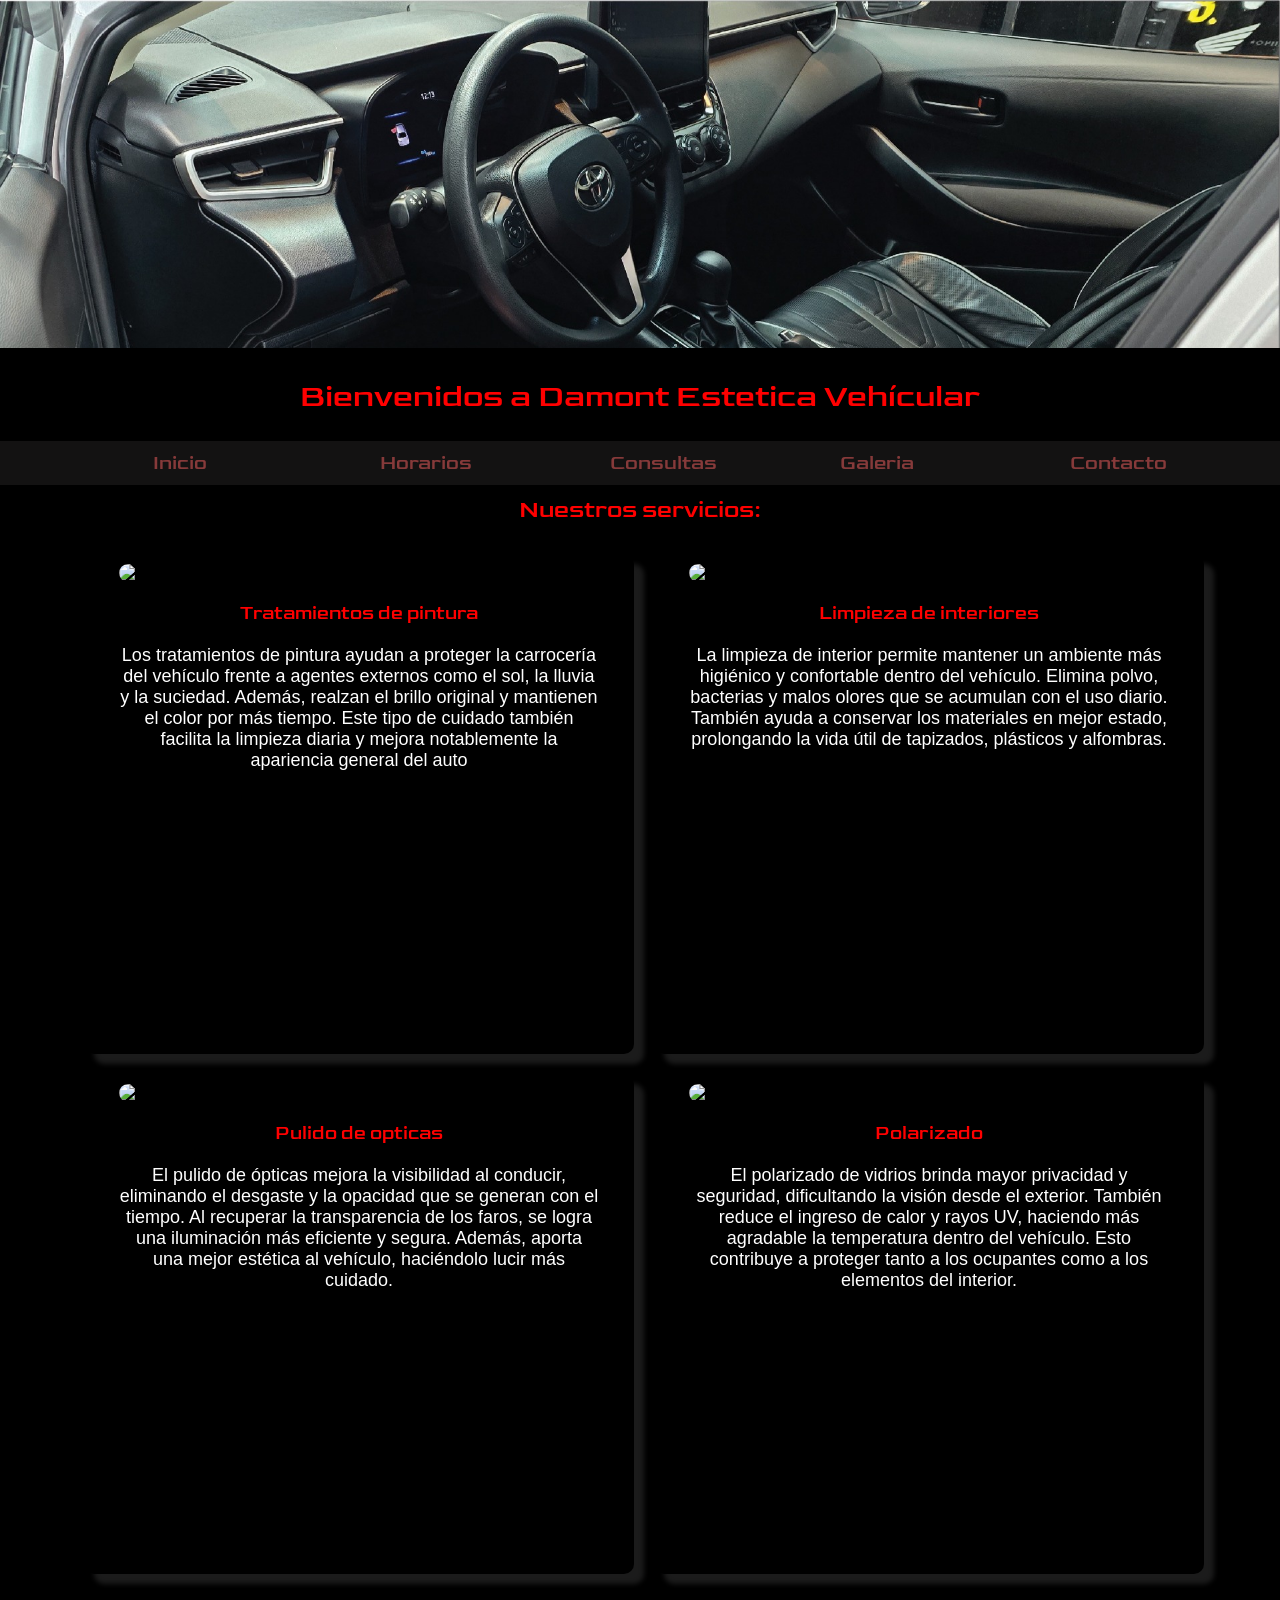
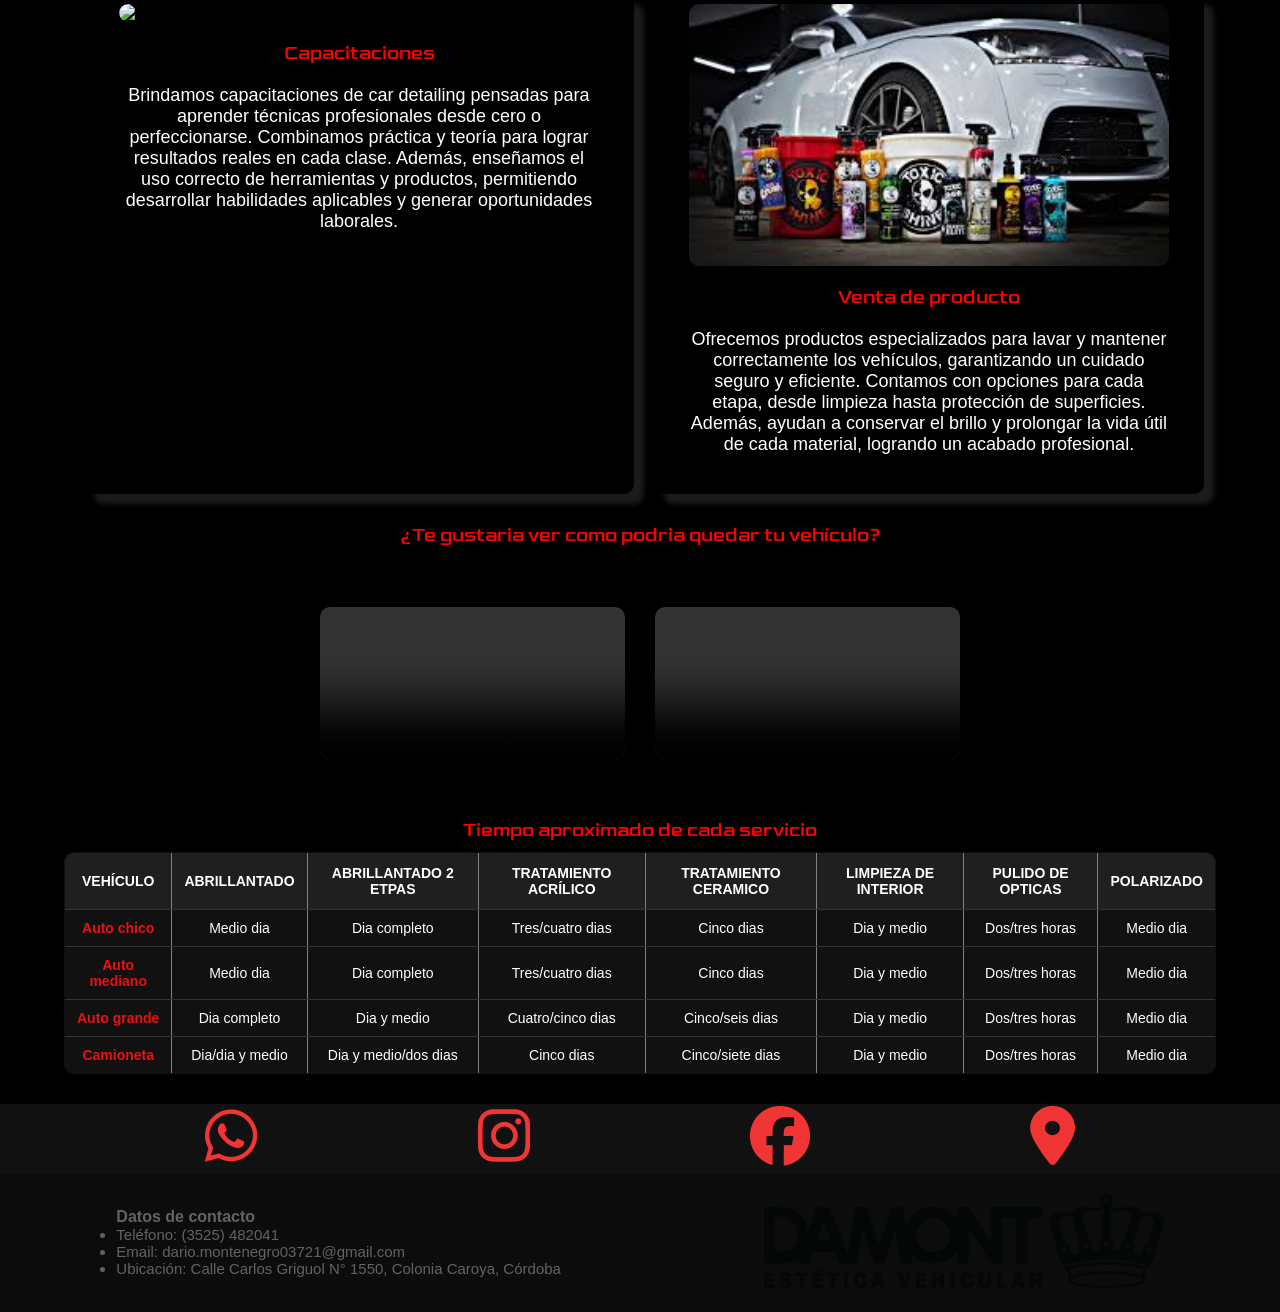
==== index.html @ ace5d6f5 "organizacion de carpetas" ====
<!DOCTYPE html>
<html lang="en">

<head>
  <meta charset="UTF-8">
  <meta name="viewport" content="width=device-width, initial-scale=1.0">
  <title>Damont Estetica vehícular</title>
  <link rel="stylesheet" href="./css/style3.css">
  <link rel="stylesheet" href="https://cdnjs.cloudflare.com/ajax/libs/font-awesome/6.5.0/css/all.min.css">
  <link rel="preconnect" href="https://fonts.googleapis.com">
  <link rel="preconnect" href="https://fonts.gstatic.com" crossorigin>
  <link href="https://fonts.googleapis.com/css2?family=Goldman:wght@400;700&display=swap" rel="stylesheet">
</head>

<body>
  <header>
    <img class="imagen-portada" src="../imagenes/PORTADA2.jpg" alt="portada">

    <h1 class="titulo-principal"> Bienvenidos a Damont Estetica Vehícular</h1>
  </header>
  <nav>
    <ul class="menu">
      <li class="item-menu"><a href="./index.html">Inicio</a></li>
      <li class="item-menu"><a href="./html/horario.html">Horarios</a></li>
      <li class="item-menu"><a href="./html/consultas.html">Consultas</a></li>
      <li class="item-menu"><a href="./html/Galeria.html">Galeria</a></li>
      <li class="item-menu"><a href="#footer">Contacto</a></li>
    </ul>

  </nav>
  <main>
    <h2 class="titulos-secundarios">Nuestros servicios:</h2>
    <div class="servicios">
      <section class="contenedor">
        <img class="imagen-servicios"
          src="https://t4.ftcdn.net/jpg/18/27/97/61/360_F_1827976139_U3SLLUfSDEykYsgNka6r8AbkzXY8c4DF.jpg "
          alt="vehículo pulido">
        <h3 class="titulo-servicio">Tratamientos de pintura</h3>
        <p class="parrafo-servicio">Los tratamientos de pintura ayudan a proteger la carrocería del vehículo frente a
          agentes externos como el sol, la lluvia y la suciedad. Además, realzan el brillo original y mantienen el color
          por más tiempo. Este tipo de cuidado también facilita la limpieza diaria y mejora notablemente la apariencia
          general del auto</p>
      </section>
      <section class="contenedor">

        <img class="imagen-servicios"
          src="https://cdn.lavoz.com.ar/sites/default/files/styles/landscape_1020_560/public/nota_periodistica/Limpieza_de_interiores_4_1573565166.jpg"
          alt="Limpieza de interior">
        <h3 class="titulo-servicio">Limpieza de interiores</h3>
        <p class="parrafo-servicio">La limpieza de interior permite mantener un ambiente más higiénico y confortable
          dentro del vehículo. Elimina polvo, bacterias y malos olores que se acumulan con el uso diario. También ayuda
          a conservar los materiales en mejor estado, prolongando la vida útil de tapizados, plásticos y alfombras.</p>

      </section>
      <section class="contenedor">

        <img class="imagen-servicios"
          src="https://encrypted-tbn0.gstatic.com/images?q=tbn:ANd9GcSeoNaeYBq7P2K3ot3jbXioRHRTJYlAKK2OUg&s"
          alt="pulido de opticas">
        <h3 class="titulo-servicio">Pulido de opticas</h3>
        <p class="parrafo-servicio">El pulido de ópticas mejora la visibilidad al conducir, eliminando el desgaste y la
          opacidad que se generan con el tiempo. Al recuperar la transparencia de los faros, se logra una iluminación
          más eficiente y segura. Además, aporta una mejor estética al vehículo, haciéndolo lucir más cuidado.</p>
      </section>
      <section class="contenedor">

        <img class="imagen-servicios"
          src="https://encrypted-tbn0.gstatic.com/images?q=tbn:ANd9GcTu-DuATEohECkFcmU-cj8HjWBMaL6_9bOmUA&s"
          alt="auto polarizado">
        <h3 class="titulo-servicio">Polarizado</h3>
        <p class="parrafo-servicio">El polarizado de vidrios brinda mayor privacidad y seguridad, dificultando la visión
          desde el exterior. También reduce el ingreso de calor y rayos UV, haciendo más agradable la temperatura dentro
          del vehículo. Esto contribuye a proteger tanto a los ocupantes como a los elementos del interior.</p>


      </section>

      <section class="contenedor">

        <img class="imagen-servicios"
          src="https://encrypted-tbn0.gstatic.com/images?q=tbn:ANd9GcTuqyQYjDk7BBTbk4ndd3D8_v_6WvpgWGpDxw&s"
          alt="auto polarizado">
        <h3 class="titulo-servicio">Capacitaciones</h3>
        <p class="parrafo-servicio">Brindamos capacitaciones de car detailing pensadas para aprender técnicas
          profesionales desde cero o perfeccionarse. Combinamos práctica y teoría para lograr resultados reales en cada
          clase. Además, enseñamos el uso correcto de herramientas y productos, permitiendo desarrollar habilidades
          aplicables y generar oportunidades laborales.</p>


      </section>

      <section class="contenedor">

        <img class="imagen-servicios"
          src="[data-uri]"
          alt="auto polarizado">
        <h3 class="titulo-servicio">Venta de producto</h3>
        <p class="parrafo-servicio">Ofrecemos productos especializados para lavar y mantener correctamente los
          vehículos, garantizando un cuidado seguro y eficiente. Contamos con opciones para cada etapa, desde limpieza
          hasta protección de superficies. Además, ayudan a conservar el brillo y prolongar la vida útil de cada
          material, logrando un acabado profesional.</p>


      </section>
    </div>

    <div class="bloque-videos">
      <h3 class="titulos-secundarios">¿Te gustaria ver como podria quedar tu vehículo?</h3>

      <div class="videos">
        <video src="../videos/Pulido-nivus.mp4" controls loop autoplay muted></video>
        <video src="../videos/golf-mk4.mp4" controls loop autoplay muted></video>
      </div>
    </div>

    <div class="tabla-tiempos">
      <h3>Tiempo aproximado de cada servicio </h3>
      <table border="1px">
        <tr>
          <th>vehículo</th>
          <th>Abrillantado</th>
          <th>Abrillantado 2 etpas</th>
          <th>Tratamiento acrílico</th>
          <th>Tratamiento ceramico</th>
          <th>Limpieza de interior</th>
          <th>Pulido de opticas</th>
          <th>Polarizado</th>
        </tr>
        <tr>
          <td>Auto chico</td>
          <td>Medio dia</td>
          <td>Dia completo</td>
          <td>Tres/cuatro dias</td>
          <td>Cinco dias</td>
          <td>Dia y medio</td>
          <td>Dos/tres horas</td>
          <td>Medio dia</td>
        </tr>
        <tr>
          <td>Auto mediano</td>
          <td>Medio dia</td>
          <td>Dia completo</td>
          <td>Tres/cuatro dias</td>
          <td>Cinco dias</td>
          <td>Dia y medio</td>
          <td>Dos/tres horas</td>
          <td>Medio dia</td>
        </tr>
        <tr>
          <td>Auto grande</td>
          <td>Dia completo</td>
          <td>Dia y medio</td>
          <td>Cuatro/cinco dias</td>
          <td>Cinco/seis dias</td>
          <td>Dia y medio</td>
          <td>Dos/tres horas</td>
          <td>Medio dia</td>
        </tr>
        <tr>
          <td>Camioneta</td>
          <td>Dia/dia y medio</td>
          <td>Dia y medio/dos dias</td>
          <td>Cinco dias</td>
          <td>Cinco/siete dias</td>
          <td>Dia y medio</td>
          <td>Dos/tres horas</td>
          <td>Medio dia</td>
        </tr>
      </table>
    </div>
  </main>
  <footer id="footer">
    <div class="footer-iconos">
      <a href="https://wa.me/message/RW7VMYCQZSYLE1" target="_blank" class="whatsapp-btn">
        <i class="fa-brands fa-whatsapp"></i>
      </a>

      <a href="https://www.instagram.com/damont_esteticavehicular/" target="_blank" class="instagram-btn">
        <i class="fa-brands fa-instagram"></i>
      </a>

      <a href="https://www.facebook.com/damont.colonia.caroya.2025?locale=es_LA" target="_blank" class="facebook-btn">
        <i class="fa-brands fa-facebook"></i>
      </a>

      <a href="https://maps.app.goo.gl/RwS6tBeC15AECt8i7" target="_blank" class="maps-btn">
        <i class="fa-solid fa-location-dot"></i>
      </a>
    </div>

    <div class="footer-contacto">
      <div class="datos-contacto">
        <h4 class="titulo-contacto">Datos de contacto</h4>
        <ul>
          <li>Teléfono: (3525) 482041</li>
          <li>Email: dario.montenegro03721@gmail.com</li>
          <li>Ubicación: Calle Carlos Griguol N° 1550, Colonia Caroya, Córdoba</li>
        </ul>
      </div>

      <div class="logo-contenedor">
        <img class="logo-footer" src="../imagenes/LOGO DAMONT.png" alt="logo damont">
      </div>
    </div>


  </footer>









</body>

</html>
---- css/style3.css ----
* {
  box-sizing: border-box; /* Incluye padding y border en el width/height definido */
  margin: 0;
  padding: 0;
}
body{
  background-color: rgb(0, 0, 0);
}
.imagen-portada{
  width: 100%;
}

.menu{
  background-color: #131212;
  position: static;
  display: flex;
  list-style: none;
  margin: 0;
  padding: 0;
  justify-content: space-evenly;

}
.menu a {
  text-decoration: none;
  font-family: "Goldman", sans-serif;
  font-weight: 400;
  font-style: normal;
  text-align: center;
  color: rgb(134, 58, 58);
  padding: 10px;
  
}
.item-menu{
  width: 100px;

  font-family:serif;
  font-size: 20px;
  color: #ffffff;
  padding: 10px;

  text-align: center;
}


.titulo-principal{
  font-family: "Goldman", sans-serif;
  font-weight: 400;
  font-style: normal;
  text-align: center;
  color: red;
  padding: 10px;
  margin: 15px;

}

.parrafo-principal{
  font-family:Arial, Helvetica, sans-serif;
  font-size: 20px;
  text-align: center;
  color: #ffff;
  padding: 20px; 
  
}







.titulos-secundarios{
  font-family: "Goldman", sans-serif;
  font-weight: 400;
  font-style: normal;
  text-align: center;
  color: red;
  padding: 10px; 
}


.imagen-servicios{
  width: 100%;
  max-width: 500px;
  display: block;
  margin: 0 auto;
  border-radius: 20px;
  padding: 10px;
}

.titulo-servicio{
  font-family: "Goldman", sans-serif;
  font-weight: 400;
  font-style: normal;
  text-align: center;
  color: red;
  padding: 10px;
}

.parrafo-servicio{
  font-family:Arial, Helvetica, sans-serif;
  font-size: 18px;
  text-align: center;
  color: #ffffff;
  margin: 0 auto;   
  width: 500px;
  padding: 10px;
}
.contenedor{
  
  width: 550px;
  height: 500px;
  border-radius: 10px;
  text-align: center;
  margin: 0 auto;
  box-shadow: 10px 10px 5px #1b1b1b;
}
.servicios{

  display: grid;
  grid-template-columns: 1fr 1fr ; /* 3 columnas */
  gap: 20px;
  width: 90%;
  margin: 0 auto;
  padding: 20px;
}


.videos {
  display: grid;
  grid-template-columns: 1fr 1fr;
  gap: 30px;
  width: 50%;
  margin: 50px auto;
  justify-items: center;   /* centra horizontal */
  align-items: center; 
}
.videos video {
  width: 100%;
  max-width: 600px;
  border-radius: 10px;
}
  .img-piepag{
  width: 200PX;
}

.tabla-tiempos{
  width: 90%;
  margin: 30px auto;
  text-align: center;
  font-family: Arial, sans-serif;
}
.tabla-tiempos h3 {
  font-family: "Goldman", sans-serif;
  font-weight: 400;
  font-style: normal;
  text-align: center;
  color: red;
  padding: 10px;
}

.tabla-tiempos table {
  width: 100%;
  border-collapse: collapse;
  background-color: #111;
  color: #fff;
  box-shadow: 0px 5px 15px rgba(0,0,0,0.5);
  border-radius: 10px;
  overflow: hidden;
}

.tabla-tiempos th {
  background-color: #1f1f1f;
  padding: 12px;
  font-size: 14px;
  text-transform: uppercase;
}

.tabla-tiempos td {
  padding: 10px;
  border-top: 1px solid #333;
  font-size: 14px;
}

.tabla-tiempos tr:hover {
  background-color: #222;
  transition: 0.3s;
}

.tabla-tiempos td:first-child {
  font-weight: bold;
  color: #ec1010;
}
footer{
  background-color: #131313;

}
.footer-iconos{
  width: 100%;
  height: 70px;
  display: flex;
  flex-direction: row;
  justify-content: space-evenly;

  background-color: #111111;

}
.imagen-servicios:hover {
  transform: scale(1.05);
  filter: brightness(0.7)
}
.whatsapp-btn,
.instagram-btn,
.facebook-btn,
.maps-btn{
  font-size: 60px;
  color: rgb(241, 52, 52);
  margin: 0 15px;
}


.titulo-contacto{
  font-family:Arial, Helvetica, sans-serif;
  font-size: 16px;

}
.datos-contacto{
  font-family:Arial, Helvetica, sans-serif;
  font-size: 15px;
  display: grid;
  color: #636363;
}
.footer-contacto{
  display: flex;
  align-items: center;
  justify-content: space-around;
  gap: 10px;
  padding: 20px;
  background: #0c0c0c; /* opcional */
}
.logo-footer{
  width: 400px;
}
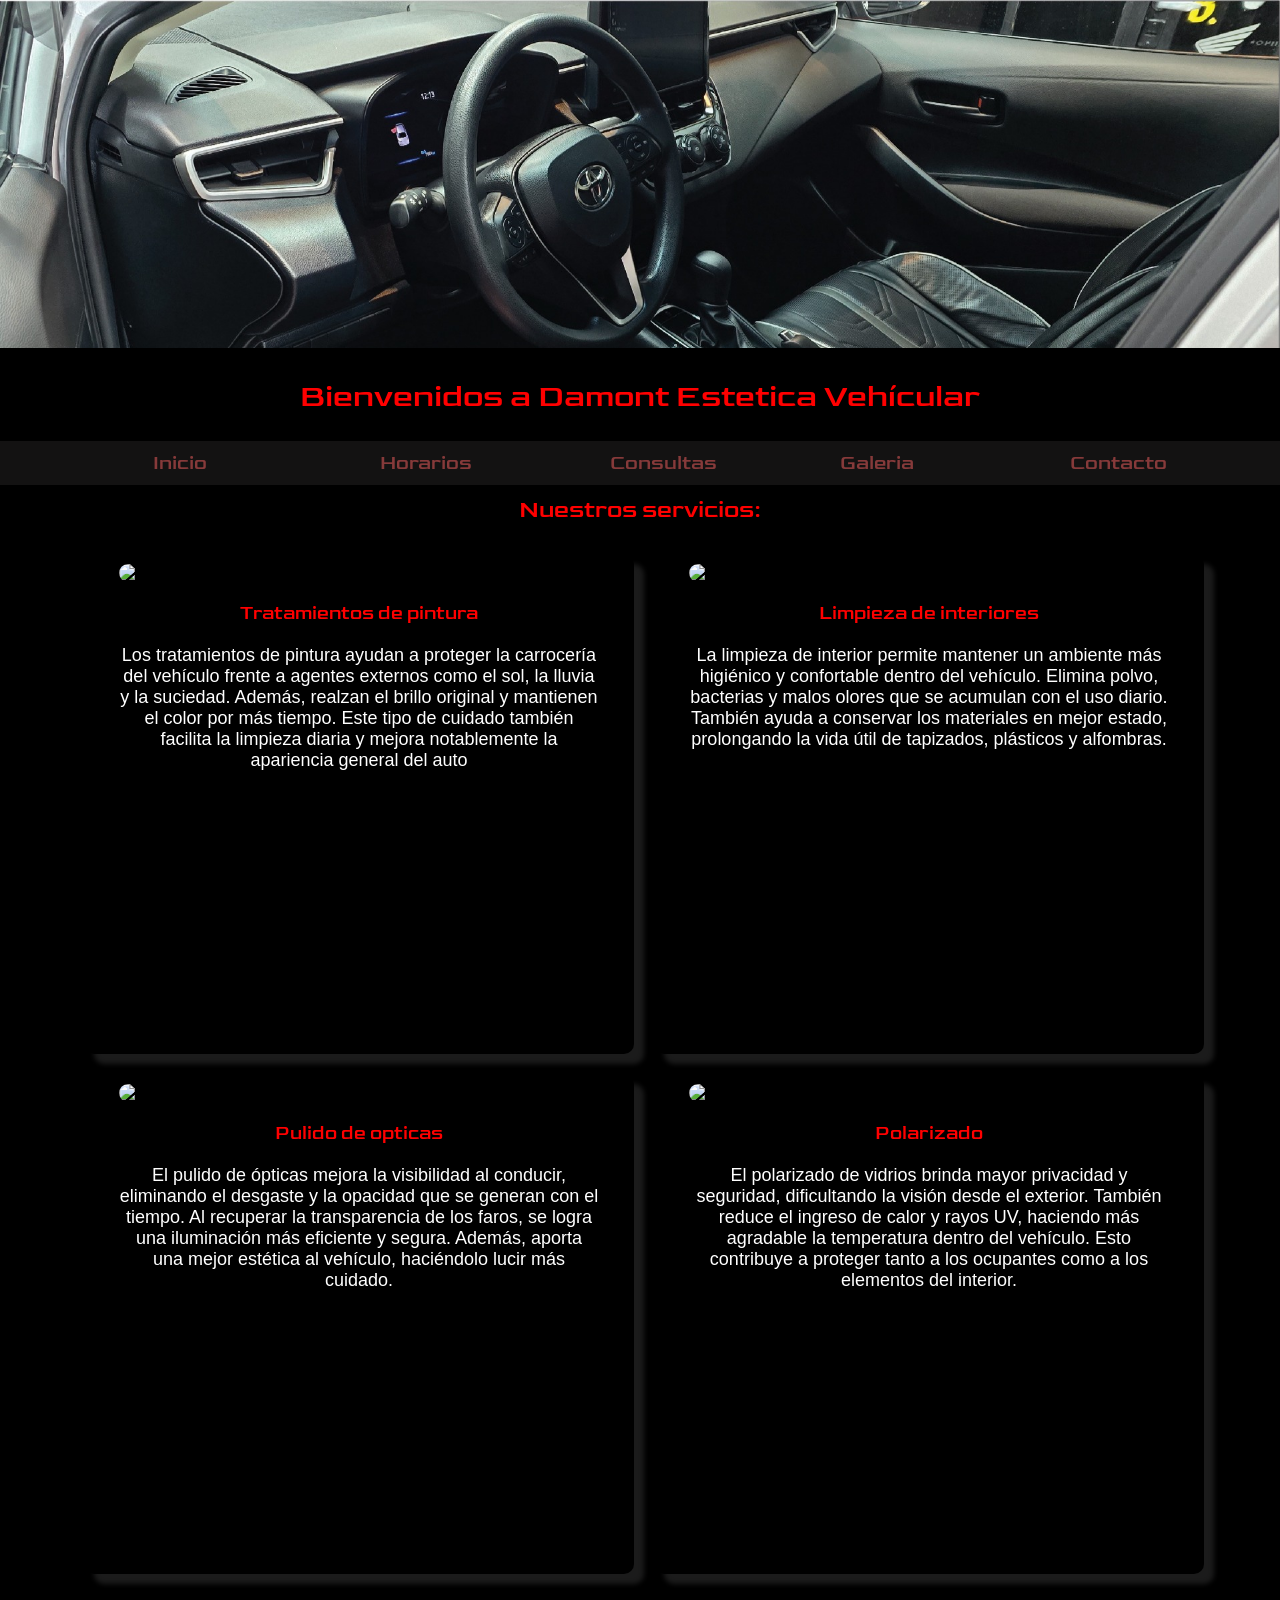
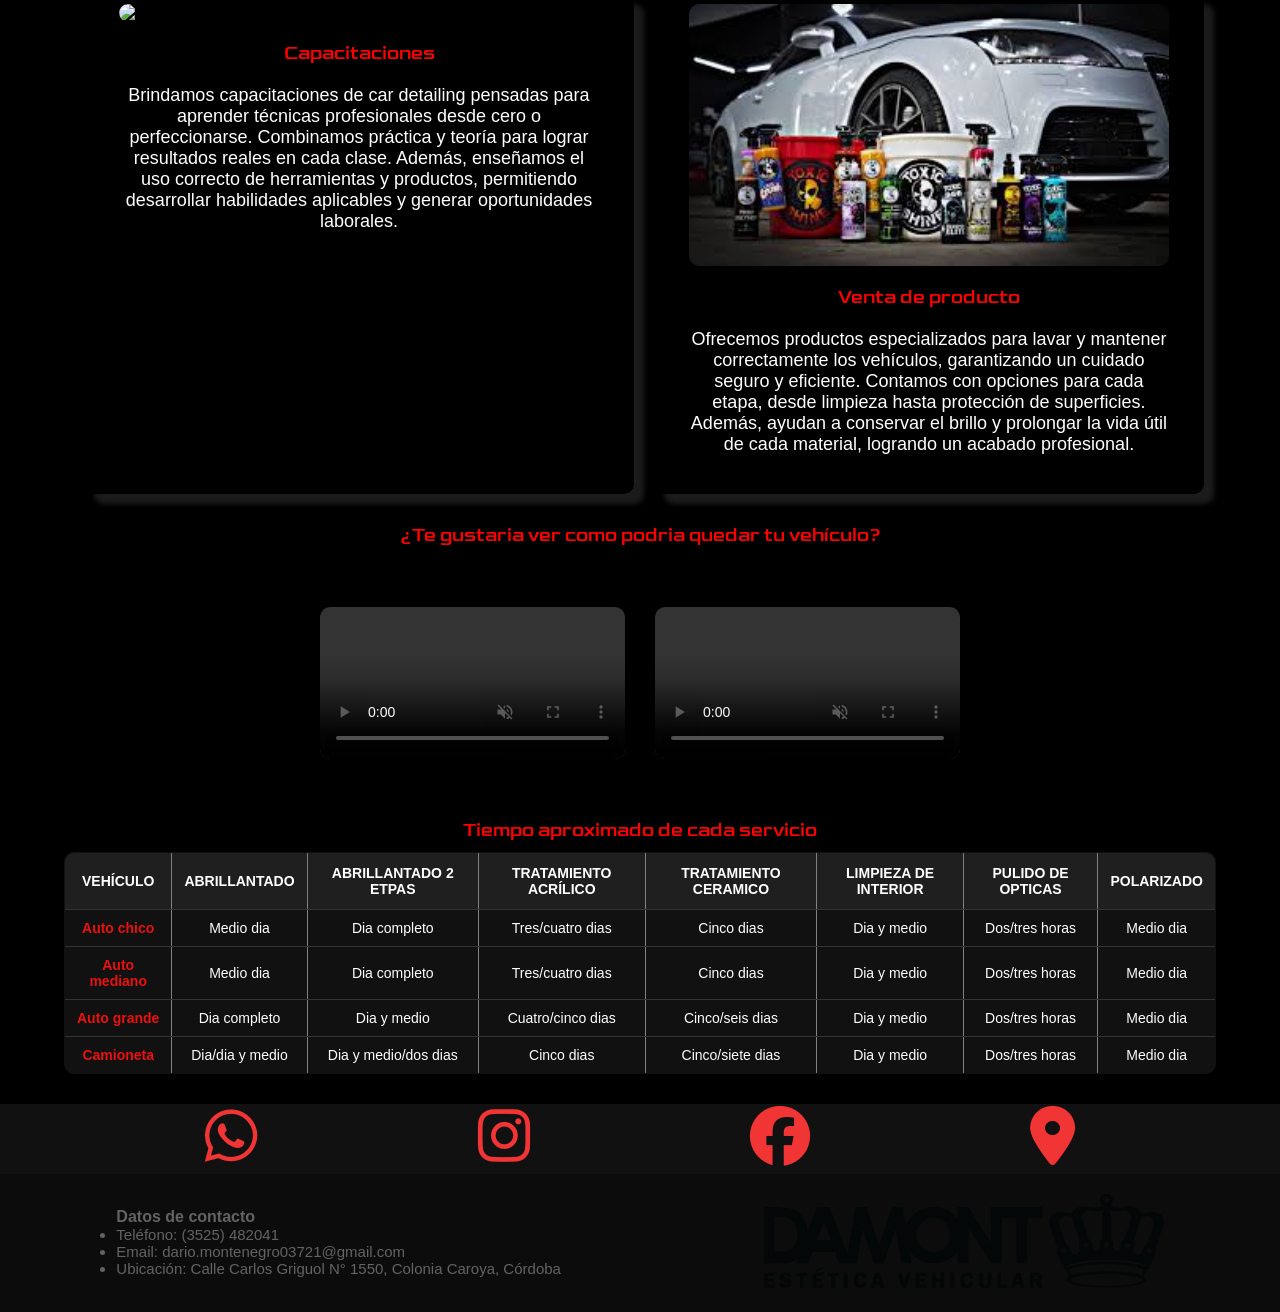
==== commit 46b2e89a: "cambio en imagen de portada" ====
--- a/index.html
+++ b/index.html
@@ -14,7 +14,7 @@
 
 <body>
   <header>
-    <img class="imagen-portada" src="../imagenes/PORTADA2.jpg" alt="portada">
+    <img class="imagen-portada" src="./imagenes/PORTADA2.jpg" alt="portada">
 
     <h1 class="titulo-principal"> Bienvenidos a Damont Estetica Vehícular</h1>
   </header>
